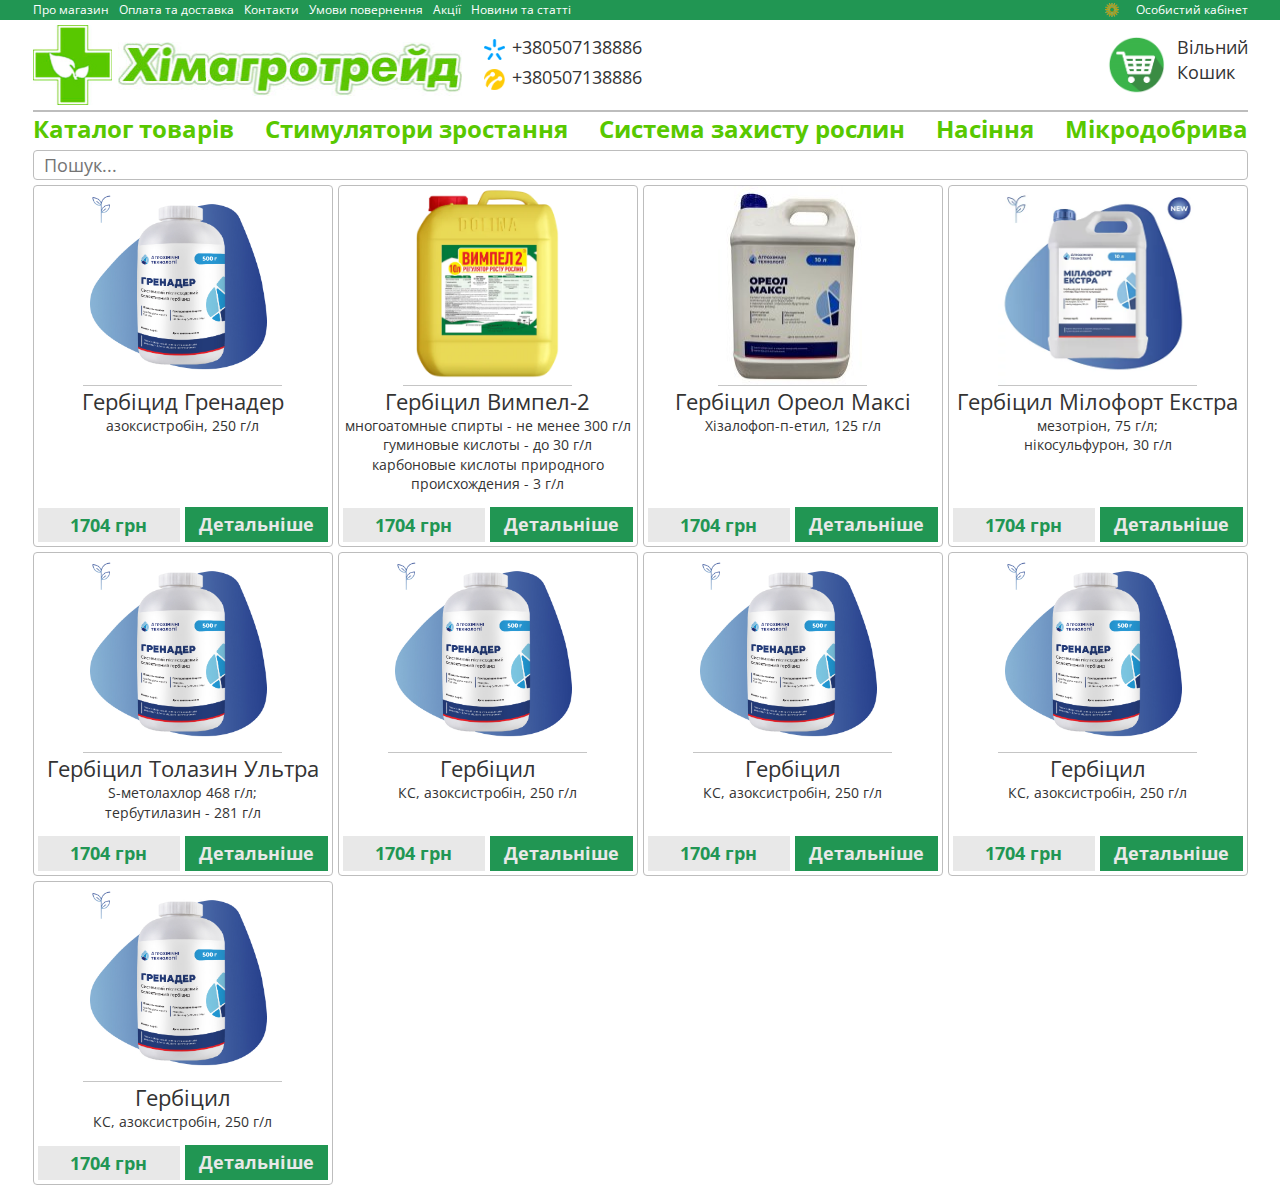
==== tovar.html @ df0c3e1b "Add files via upload" ====
<!DOCTYPE html>
<html lang="en">

<head>
  <meta charset="UTF-8" />
  <meta name="viewport" content="width=device-width, initial-scale=1, shrink-to-fit=no" />
  <link rel="stylesheet" href="css/tovar.css" />
  <title>KhimAgroTrade</title>
</head>

<body>
  <div class="wrapper">
    <header class="header">
      <div class="line">
        <div class="header__container">
          <div class="menu">
            <ul class="menu__list">
              <li class="menu__item"><a href="#">Про магазин</a></li>
              <li class="menu__item"><a href="#">Оплата та доставка</a></li>
              <li class="menu__item"><a href="#">Контакти</a></li>
              <li class="menu__item"><a href="#">Умови повернення</a></li>
              <li class="menu__item"><a href="#">Акції</a></li>
              <li class="menu__item"><a href="#">Новини та статті</a></li>
            </ul>
          </div>
          <div class="office">
            <a class="office__link" href="#">Особистий кабінет</a>
          </div>
          <div class="phones">
            <a href="#1" class="phone__link">0507138886</a>
            <a href="#2" class="phone__link1">0507138886</a>
          </div>
        </div>
      </div>
      <div class="logo__container">
        <div class="logo__content">
          <div class="logo__type">
            <a href="#" class="logo__link">
              <img src="img/logo1.jpg" alt="image" class="logo__image1" />
              <img src="img/logo2.jpg" alt="image" class="logo__image2" />
            </a>
          </div>
          <div class="phone number">
            <a href="#1" class="phone__link">+380507138886</a>
            <a href="#2" class="phone__link1">+380507138886</a>
          </div>
        </div>
        <div class="basket">
          <a href="#" class="basket__link">Вільний<br />
            Кошик</a>
        </div>
      </div>
      <div class="borderline__container">
        <div class="linebord"></div>
      </div>
      <div class="navbar__container">
        <ul class="burger__list">
          <li class="burger__item">
            <a href="#" class="burger__link">Каталог товарів</a>
          </li>
          <li class="burger__item">
            <a href="#" class="burger__link">Стимулятори зростання</a>
          </li>
          <li class="burger__item">
            <a href="#" class="burger__link">Система захисту рослин</a>
          </li>
          <li class="burger__item">
            <a href="#" class="burger__link">Насіння</a>
          </li>
          <li class="burger__item">
            <a href="#" class="burger__link">Мікродобрива</a>
          </li>
        </ul>
      </div>
      <form class="searches__container" action="#" method="post">
        <input class="search__links" autocomplete="off" type="search" name="search" placeholder="Пошук...">
      </form>
    </header>
    <main class="page">
      <div class="page__container">
        <div class="grid">
          <div class="grid__item block">
            <div class="block__list">
              <div class="block__image">
                <img src="img/gerbicid/grenader.jpg" alt="">
              </div>
              <h1 class="block__title">Гербіцид Гренадер</h1>
              <h2 class="block__subtitle">азоксистробін, 250 г/л</h2>
              <div class="block__info">
                <div class="block__money">1704 грн</div>
                <div class="block__deteil">Детальніше</div>
              </div>
            </div>

          </div>
          <div class="grid__item block">
            <div class="block__list">
              <div class="block__image">
                <img src="img/gerbicid/vimpel-2.webp" alt="">
              </div>
              <h1 class="block__title">Гербіцил Вимпел-2</h1>
              <h2 class="block__subtitle">многоатомные спирты - не менее 300 г/л <br>
                гуминовые кислоты - до 30 г/л <br>
                карбоновые кислоты природного происхождения - 3 г/л</h2>
              <div class="block__info">
                <div class="block__money">1704 грн</div>
                <div class="block__deteil">Детальніше</div>
              </div>
            </div>

          </div>
          <div class="grid__item block">
            <div class="block__list">
              <div class="block__image">
                <img src="img/gerbicid/gerbicid-oreol-maksi.jpg" alt="">
              </div>
              <h1 class="block__title">Гербіцил Ореол Максі</h1>
              <h2 class="block__subtitle">Хізалофоп-п-етил, 125 г/л</h2>
              <div class="block__info">
                <div class="block__money">1704 грн</div>
                <div class="block__deteil">Детальніше</div>
              </div>
            </div>

          </div>
          <div class="grid__item block">
            <div class="block__list">
              <div class="block__image">
                <img src="img/gerbicid/mila.jpeg" alt="">
              </div>
              <h1 class="block__title">Гербіцил Мілофорт Екстра</h1>
              <h2 class="block__subtitle">мезотріон, 75 г/л; <br> нікосульфурон, 30 г/л</h2>
              <div class="block__info">
                <div class="block__money">1704 грн</div>
                <div class="block__deteil">Детальніше</div>
              </div>
            </div>

          </div>
          <div class="grid__item block">
            <div class="block__list">
              <div class="block__image">
                <img src="img/gerbicid/grenader.jpg" alt="">
              </div>
              <h1 class="block__title">Гербіцил Толазин Ультра</h1>
              <h2 class="block__subtitle">S-метолахлор 468 г/л; <br> тербутилазин - 281 г/л</h2>
              <div class="block__info">
                <div class="block__money">1704 грн</div>
                <div class="block__deteil">Детальніше</div>
              </div>
            </div>

          </div>
          <div class="grid__item block">
            <div class="block__list">
              <div class="block__image">
                <img src="img/gerbicid/grenader.jpg" alt="">
              </div>
              <h1 class="block__title">Гербіцил</h1>
              <h2 class="block__subtitle">КС, азоксистробін, 250 г/л</h2>
              <div class="block__info">
                <div class="block__money">1704 грн</div>
                <div class="block__deteil">Детальніше</div>
              </div>
            </div>

          </div>
          <div class="grid__item block">
            <div class="block__list">
              <div class="block__image">
                <img src="img/gerbicid/grenader.jpg" alt="">
              </div>
              <h1 class="block__title">Гербіцил</h1>
              <h2 class="block__subtitle">КС, азоксистробін, 250 г/л</h2>
              <div class="block__info">
                <div class="block__money">1704 грн</div>
                <div class="block__deteil">Детальніше</div>
              </div>
            </div>

          </div>
          <div class="grid__item block">
            <div class="block__list">
              <div class="block__image">
                <img src="img/gerbicid/grenader.jpg" alt="">
              </div>
              <h1 class="block__title">Гербіцил</h1>
              <h2 class="block__subtitle">КС, азоксистробін, 250 г/л</h2>
              <div class="block__info">
                <div class="block__money">1704 грн</div>
                <div class="block__deteil">Детальніше</div>
              </div>
            </div>

          </div>
          <div class="grid__item block">
            <div class="block__list">
              <div class="block__image">
                <img src="img/gerbicid/grenader.jpg" alt="">
              </div>
              <h1 class="block__title">Гербіцил</h1>
              <h2 class="block__subtitle">КС, азоксистробін, 250 г/л</h2>
              <div class="block__info">
                <div class="block__money">1704 грн</div>
                <div class="block__deteil">Детальніше</div>
              </div>
            </div>

          </div>
        </div>
      </div>
    </main>
    <footer class="footer">
      <div class="footer__container"></div>
    </footer>
  </div>
</body>

</html>
---- css/tovar.css ----
@import url("reset.css");
@import url("https://fonts.googleapis.com/css2?family=Open+Sans:wght@400;700&display=swap");

/*--header-------------------------------------------------*/
html,
body {
  font-family: "Open Sans", sans-serif;
  font-weight: 400;
  font-size: 12px;
  color: #333;
  height: 100%;
}

.wrapper {
  min-height: 100%;
  display: flex;
  flex-direction: column;
  overflow: clip;
}

[class*="__container"] {
  max-width: 1245px;
  padding: 0 15px;
  margin: 0 auto;
}

.page {
  flex: 1 0 auto;
}

.line {
  background-color: #219653;
  min-height: 20px;
}

.header__container {
  display: flex;
  align-items: center;
  min-height: 20px;
}

.menu {
  flex: 1 1 auto;
}

.menu__list {
  display: flex;
  gap: 10px;
}

.menu__item {
  font-weight: 400;
  font-size: 12px;
  line-height: 1.33;
  color: #ffffff;
  transition: color 0.3s;
}

.menu__item:hover {
  text-decoration: underline;
  color: #afff92;
}

.office__link {
  font-weight: 400;
  font-size: 12px;
  line-height: 1.33;
  color: #ffffff;
  transition: color 0.3s;
}

.office__link::before {
  content: "";
  display: inline-block;
  vertical-align: middle;
  background: url(../img/proff3.png) 0/14px no-repeat;
  width: 16px;
  height: 16px;
  margin-right: 15px;
  transition: transform 0.3s;
}

.office__link:hover::before {
  transform: scale(1.3);
}

.office__link:hover {
  text-decoration: underline;
  color: #afff92;
}

.logo__container {
  display: flex;
  align-items: center;
  justify-content: space-between;
  min-height: 90px;
}

.logo__link {
  display: flex;
  align-items: center;
}

.logo__image1 {
  transition: opacity 0.3s;
  max-width: 80px;
}

.logo__image2 {
  margin-top: 8px;
  padding-left: 6px;
  transition: opacity 0.3s;
  max-width: 350px;
}

.logo__image2:hover,
.logo__image1:hover {
  opacity: 80%;
}

.logo__content {
  display: flex;
  align-items: center;
}

.phone {
  display: flex;
  flex-direction: column;
  margin-left: 22px;
}

.phone__link1,
.phone__link {
  font-size: 18px;
  line-height: 1.38;
  color: #333333;
  transition: color 0.3s;
  align-items: center;
  height: 30px;
}

.phone__link1:hover,
.phone__link:hover {
  color: #75b935;
}

.phone__link::before {
  content: "";
  display: inline-block;
  vertical-align: middle;
  background: url(../img/profii.png) 0/21px no-repeat;
  width: 23px;
  height: 23px;
  margin-right: 5px;
  transition: transform 0.3s;
}

.phone__link1::before {
  content: "";
  display: inline-block;
  vertical-align: middle;
  background: url(../img/profi.png) 0/21px no-repeat;
  width: 23px;
  height: 23px;
  margin-right: 5px;
  transition: transform 0.3s;
}

.phone__link1:hover::before,
.phone__link:hover::before {
  transform: scale(1.3);
}

.basket__link {
  display: flex;
  font-weight: 400;
  font-size: 18px;
  line-height: 1.38;
  color: #333333;
  transition: color 0.3s;
}

.basket__link:hover {
  color: #73a75f;
  text-decoration: underline;
}

.basket__link::before {
  content: "";
  display: inline-block;
  vertical-align: middle;
  background: url(../img/korz2.png) 0/58px no-repeat;
  width: 60px;
  height: 60px;
  margin-right: 10px;
  transition: transform 0.3s;
}

.basket__link:hover::before {
  transform: scale(1.1);
}

.linebord {
  border: 0.5px solid #BDBDBD;
}

.burger__list {
  display: flex;
  justify-content: space-between;
  gap: 5px;
}

.burger__item {
  display: inline-flex;
}

.burger__link {
  font-weight: 700;
  font-size: 24px;
  line-height: 33px;
  color: #58C800;
  transition: color 0.3s;
}

.burger__link:hover {
  color: #50ac0a;
  text-decoration: underline;
}

@media (max-width: 1149px) {
  .burger__link {
    font-size: 22px;
    line-height: 1.3;
  }
}

@media (max-width: 1063px) {
  .burger__link {
    font-size: 20px;
    line-height: 1.3;
  }
}

.search__container {
  display: flex;
  align-items: center;
}

.search__links {
  margin-top: 5px;
  padding-left: 10px;
  height: 30px;
  width: 100%;
  border: 1px solid #BDBDBD;
  border-radius: 4px;
  font-size: 18px;
  line-height: 18/25;
  color: #58C800;
}

.search__links:focus {
  outline: none;
  border: 1px solid #219653;
}

.phones {
  display: none;
}

/*--Tovar-------------------------------------------------*/

.grid {
  padding-top: 5px;
  display: grid;
  grid-template-columns: repeat(auto-fit, minmax(265px, 1fr));
  /*grid-template: repeat(2, 1fr)/repeat(4, 1fr);*/
  gap: 5px;
}

.grid__item {
  display: grid;
}

.block__list {
  display: flex;
  flex-direction: column;
  border: 1px solid #BDBDBD;
  border-radius: 4px;
}

.block__image {
  text-align: center;
}

.block__image img {
  max-height: 200px;
  max-width: 200px;
  border-bottom: 1px solid #C5C5C5;
}

.block__title {
  text-align: center;
  font-weight: 400;
  font-size: 22px;
  line-height: 1.37;
  color: #333333;
  padding: 0 5px;
}

.block__subtitle {
  text-align: center;
  font-weight: 400;
  font-size: 14px;
  line-height: 1.38;
  color: #333333;
  padding: 0 5px;
  padding-bottom: 10px;
}

.block__info {
  display: flex;
  justify-content: space-between;
  flex: 1 0 auto;
  align-items: flex-end;
  column-gap: 5px;
  text-align: center;
  margin: 4px;
}

.block__money {
  flex: 1 1 140px;
  padding: 5px 0px;
  font-weight: 700;
  font-size: 18px;
  line-height: 1.36;
  color: #219653;
  background-color: #E8E8E8;
}

.block__deteil {
  flex: 1 1 140px;
  padding: 5px 0px;
  font-weight: 700;
  font-size: 18px;
  line-height: 1.38;
  color: #E8E8E8;
  background-color: #219653;
}


















/*--------------------------------------------------------------*/

@media (max-width:991.98px) {
  .logo__container {
    min-height: 60px;
  }

  .logo__image1 {
    max-width: 50px;
  }

  .logo__image2 {
    margin-top: 5px;
    padding-left: 3px;
    max-width: 300px;
  }

  .phone__link1,
  .phone__link {
    font-size: 14px;
    line-height: 1.6;
    height: 25px;
  }

  .phone {
    margin-left: 10px;
  }

  .phone__link::before {
    background: url(../img/profii.png) 0/19px no-repeat;
    width: 21px;
    height: 21px;
    margin-right: 1px;
  }

  .phone__link1::before {
    background: url(../img/profi.png) 0/19px no-repeat;
    width: 21px;
    height: 21px;
    margin-right: 1px;
  }

  .basket__link {
    font-size: 16px;
    line-height: 1.3;
  }

  .basket__link::before {
    background: url(../img/korz2.png) 0/50px no-repeat;
    width: 50px;
    height: 50px;
    margin-right: 10px;
  }


  .burger__link {
    font-size: 18px;
    line-height: 1.3;
  }

  .search__links {
    margin-top: 3px;
    padding-left: 5px;
    height: 20px;
    font-size: 16px;
  }
}

@media (max-width:876px) {
  .burger__link {
    font-size: 15.6px;
    line-height: 1.2;
  }
}

@media (max-width:768.98px) {
  .header__container {
    height: 5px;
  }

  .menu__list {
    gap: 5px;
  }

  .menu__item {
    font-size: 10px;
  }

  .office__link {
    font-size: 10px;
  }

  .office__link::before {
    background: url(../img/proff3.png) 0/12px no-repeat;
    width: 14px;
    height: 14px;
    margin-right: 0px;
  }

  .logo__image1 {
    max-width: 35px;
  }

  .logo__image2 {
    margin-top: 5px;
    padding-left: 0px;
    max-width: 230px;
  }

  .phone__link1,
  .phone__link {
    font-size: 14px;
    line-height: 1.5;
    height: 20px;
  }

  .phone {
    margin-left: 10px;
  }

  .phone__link::before {
    background: url(../img/profii.png) 0/17px no-repeat;
    width: 17px;
    height: 17px;
    margin-right: 1px;
  }

  .phone__link1::before {
    background: url(../img/profi.png) 0/17px no-repeat;
    width: 17px;
    height: 17px;
    margin-right: 1px;
  }

  .basket__link {
    font-size: 14px;
    line-height: 1.2;
  }

  .basket__link::before {
    background: url(../img/korz2.png) 0/28px no-repeat;
    width: 30px;
    height: 30px;
    margin-right: 0px;
  }

  .logo__container {
    min-height: 0px;
  }

  .borderline__container {
    display: none;
  }

  .navbar__container {
    display: none;
  }

  .search__links {
    margin-top: 3px;
    padding-left: 5px;
    height: 20px;
    font-size: 14px;
  }
}

@media (max-width:576px) {
  .menu {
    display: none;
  }

  .logo__image1 {
    display: none;
  }

  .logo__image2 {
    max-width: 250px;
  }

  .phone {
    margin-left: 5px;
  }

  .phone__link1,
  .phone__link {
    font-size: 14px;
    line-height: 1.7;
    height: 23px;
  }

  .phone__link::before {
    background: url(../img/profii.png) 0/15px no-repeat;
    width: 17px;
    height: 17px;
    margin-right: 1px;
  }

  .phone__link1::before {
    background: url(../img/profi.png) 0/15px no-repeat;
    width: 17px;
    height: 17px;
    margin-right: 1px;
  }

  .logo__container {
    min-height: 0px;
  }

  .basket__link {
    font-size: 14px;
    line-height: 1.2;
  }

  .basket__link::before {
    background: url(../img/korz2.png) 0/30px no-repeat;
    width: 32px;
    height: 32px;
    margin-right: 0px;
  }
}

@media (max-width:520px) {
  .phones {
    display: block;
  }

  .phones a {
    margin-left: 10px;
    font-size: 10px;
    color: #fff;
  }

  .phone__link::before {
    background: url(../img/profii.png) 0/10px no-repeat;
    width: 12px;
    margin-right: 1px;
  }

  .phone__link1::before {
    background: url(../img/profi.png) 0/10px no-repeat;
    width: 12px;
    margin-right: 1px;
  }

  .header__container {
    justify-content: space-between;
  }

  .number {
    display: none;
  }

  .logo__image2 {
    margin-top: 3px;
    max-width: 220px;
  }
}

@media (max-width:350px) {
  .logo__image2 {
    margin-top: 5px;
    max-width: 80%;
  }

  .basket__link {
    font-size: 12px;
    line-height: 1.2;
  }

  .basket__link::before {
    background: url(../img/korz2.png) 0/26px no-repeat;
    width: 28px;
    margin-right: 0px;
  }

  .header__container {
    justify-content: space-between;
  }

  .phones {
    margin-left: 5px;
  }

  .phones a {
    margin-left: 0px;
    font-size: 10px;
    color: #fff;
  }

  .phone__link::before {
    background: url(../img/profii.png) 0/10px no-repeat;
    width: 12px;
    margin-right: 1px;
  }

  .phone__link1::before {
    background: url(../img/profi.png) 0/10px no-repeat;
    width: 12px;
    margin-right: 1px;
  }

  .search__links {
    margin-top: 0px;
    padding-left: 3px;
    height: 20px;
    font-size: 10px;
  }

  .logo__image2 {
    margin-top: 0px;
  }
}

@media (max-width:350px) {
  .phones a {
    overflow: hidden;
  }

  .logo__image2 {
    margin-top: 0px;
    max-width: 180px;
  }

  .logo__type {
    margin-top: 3px;
    max-width: 100%;
  }
}
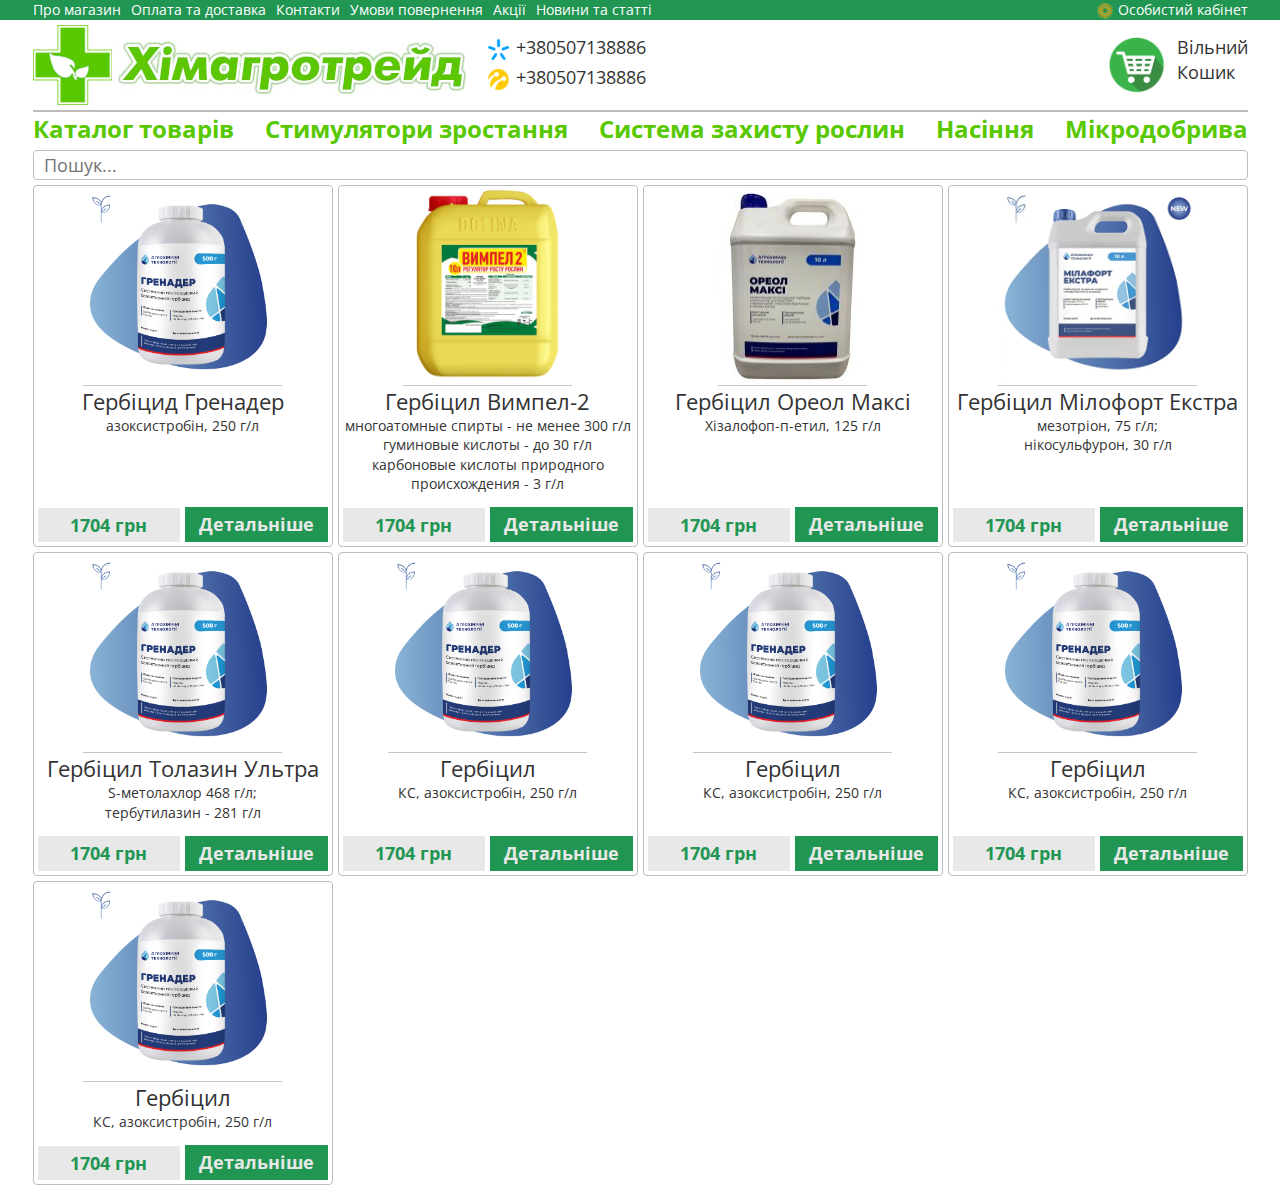
==== commit a656418b: "Add files via upload" ====
--- a/tovar.html
+++ b/tovar.html
@@ -4,7 +4,7 @@
 <head>
   <meta charset="UTF-8" />
   <meta name="viewport" content="width=device-width, initial-scale=1, shrink-to-fit=no" />
-  <link rel="stylesheet" href="css/tovar.css" />
+  <link rel="stylesheet" href="css/main.css" />
   <title>KhimAgroTrade</title>
 </head>
 
@@ -23,24 +23,24 @@
               <li class="menu__item"><a href="#">Новини та статті</a></li>
             </ul>
           </div>
+          <div class="phones open">
+            <a href="#1" class="phones__link">+380507138886</a>
+            <a href="#2" class="phones__link1">+380507138886</a>
+          </div>
           <div class="office">
             <a class="office__link" href="#">Особистий кабінет</a>
-          </div>
-          <div class="phones">
-            <a href="#1" class="phone__link">0507138886</a>
-            <a href="#2" class="phone__link1">0507138886</a>
           </div>
         </div>
       </div>
       <div class="logo__container">
         <div class="logo__content">
           <div class="logo__type">
-            <a href="#" class="logo__link">
+            <a href="index.html" class="logo__link">
               <img src="img/logo1.jpg" alt="image" class="logo__image1" />
               <img src="img/logo2.jpg" alt="image" class="logo__image2" />
             </a>
           </div>
-          <div class="phone number">
+          <div class="phone close">
             <a href="#1" class="phone__link">+380507138886</a>
             <a href="#2" class="phone__link1">+380507138886</a>
           </div>
@@ -57,23 +57,15 @@
         <ul class="burger__list">
           <li class="burger__item">
             <a href="#" class="burger__link">Каталог товарів</a>
-          </li>
-          <li class="burger__item">
             <a href="#" class="burger__link">Стимулятори зростання</a>
-          </li>
-          <li class="burger__item">
             <a href="#" class="burger__link">Система захисту рослин</a>
-          </li>
-          <li class="burger__item">
             <a href="#" class="burger__link">Насіння</a>
-          </li>
-          <li class="burger__item">
             <a href="#" class="burger__link">Мікродобрива</a>
           </li>
         </ul>
       </div>
       <form class="searches__container" action="#" method="post">
-        <input class="search__links" autocomplete="off" type="search" name="search" placeholder="Пошук...">
+        <input class="search__links" autocomplete="off" type="search" name="search" placeholder="Пошук..." />
       </form>
     </header>
     <main class="page">
--- a/css/main.css
+++ b/css/main.css
@@ -0,0 +1,567 @@
+@import url("reset.css");
+@import url("https://fonts.googleapis.com/css2?family=Open+Sans:wght@400;700&display=swap");
+@import url("tovar.css");
+
+html,
+body {
+  font-family: "Open Sans", sans-serif;
+  font-weight: 400;
+  font-size: 12px;
+  color: #333;
+  height: 100%;
+}
+
+.wrapper {
+  min-height: 100%;
+  display: flex;
+  flex-direction: column;
+  overflow: clip;
+}
+
+[class*="__container"] {
+  max-width: 1245px;
+  padding: 0 15px;
+  margin: 0 auto;
+}
+
+.page {
+  flex: 1 0 auto;
+}
+
+.line {
+  background-color: #219653;
+}
+
+.header__container {
+  display: flex;
+  justify-content: space-between;
+  align-items: center;
+  min-height: 20px;
+}
+
+/* ------------------------- */
+
+.menu__list {
+  display: flex;
+  flex-wrap: wrap;
+  gap: 10px;
+}
+
+.menu__item {
+  font-weight: 400;
+  font-size: 14px;
+  color: #ffffff;
+  transition: color 0.3s;
+}
+
+.menu__item:hover {
+  text-decoration: underline;
+  color: #afff92;
+}
+
+.office__link {
+  font-weight: 400;
+  font-size: 14px;
+  line-height: 1.3;
+  color: #ffffff;
+  transition: color 0.3s;
+}
+
+.office__link::before {
+  content: "";
+  display: inline-flex;
+  vertical-align: middle;
+  background: url(../img/proff3.png) 0/16px no-repeat;
+  width: 16px;
+  height: 16px;
+  margin-right: 5px;
+  transition: transform 0.3s;
+}
+
+.office__link:hover::before {
+  transform: scale(1.3);
+}
+
+.office__link:hover {
+  text-decoration: underline;
+  color: #afff92;
+}
+
+/* ---------------------------- */
+
+.logo__container {
+  display: flex;
+  align-items: center;
+  min-height: 90px;
+}
+
+.logo__content {
+  display: flex;
+  flex: 1 1 auto;
+  align-items: center;
+}
+
+.logo__link {
+  display: flex;
+  align-items: center;
+}
+
+.logo__image1 {
+  transition: opacity 0.3s;
+}
+
+.logo__image2 {
+  margin-top: 5px;
+  padding-left: 6px;
+  transition: opacity 0.3s;
+}
+
+.logo__image2:hover,
+.logo__image1:hover {
+  opacity: 80%;
+}
+
+.phone {
+  display: flex;
+  flex-direction: column;
+  margin-left: 22px;
+}
+
+.phone__link1,
+.phone__link {
+  font-size: 18px;
+  line-height: 1.38;
+  color: #333333;
+  transition: color 0.3s;
+  align-items: center;
+  height: 30px;
+}
+
+.phone__link1:hover,
+.phone__link:hover {
+  color: #75b935;
+}
+
+.phone__link::before {
+  content: "";
+  display: inline-block;
+  vertical-align: middle;
+  background: url(../img/profii.png) 0/21px no-repeat;
+  width: 23px;
+  height: 23px;
+  margin-right: 5px;
+  transition: transform 0.3s;
+}
+
+.phone__link1::before {
+  content: "";
+  display: inline-block;
+  vertical-align: middle;
+  background: url(../img/profi.png) 0/21px no-repeat;
+  width: 23px;
+  height: 23px;
+  margin-right: 5px;
+  transition: transform 0.3s;
+}
+
+.phone__link1:hover::before,
+.phone__link:hover::before {
+  transform: scale(1.3);
+}
+
+.basket__link {
+  display: flex;
+  font-weight: 400;
+  font-size: 18px;
+  line-height: 1.38;
+  color: #333333;
+  transition: color 0.3s;
+}
+
+.basket__link:hover {
+  color: #73a75f;
+  text-decoration: underline;
+}
+
+.basket__link::before {
+  content: "";
+  display: inline-block;
+  vertical-align: middle;
+  background: url(../img/korz2.png) 0/58px no-repeat;
+  width: 60px;
+  height: 60px;
+  margin-right: 10px;
+  transition: transform 0.3s;
+}
+
+.basket__link:hover::before {
+  transform: scale(1.1);
+}
+
+/* ------------------------------- */
+
+.linebord {
+  border: 0.5px solid #BDBDBD;
+}
+
+/* ------------------------------ */
+
+.burger__item {
+  display: flex;
+  justify-content: space-between;
+}
+
+.burger__link {
+  font-weight: 700;
+  font-size: 24px;
+  line-height: 33px;
+  color: #58C800;
+  transition: color 0.3s;
+}
+
+@media (max-width:1140px) {
+  .burger__link {
+    font-size: 20.5px;
+    line-height: 33px;
+  }
+
+}
+
+.burger__link:hover {
+  color: #50ac0a;
+  text-decoration: underline;
+}
+
+.search__container {
+  display: flex;
+  align-items: center;
+}
+
+.search__links {
+  margin-top: 5px;
+  padding-left: 10px;
+  height: 30px;
+  width: 100%;
+  border: 1px solid #BDBDBD;
+  border-radius: 4px;
+  font-size: 18px;
+  line-height: 18/25;
+  color: #58C800;
+}
+
+.search__links:focus {
+  outline: none;
+  border: 1px solid #219653;
+}
+
+.open {
+  display: none;
+}
+
+/* ----------------------------------- */
+
+.portfolio__items {
+  display: grid;
+  grid-template-columns: repeat(auto-fit, minmax(200px, 1fr));
+  /* grid-template-columns: 1fr 1fr 1fr 1fr 1fr; */
+  gap: 5px;
+  margin-top: 10px;
+}
+
+.portfolio__column {
+  display: grid;
+}
+
+.portfolio__columnses {
+  padding: 10px;
+  background: #FFFFFF;
+  border: 1px solid #BDBDBD;
+}
+
+.item-portfolio__image img {
+  max-width: 100%;
+  transition: transform 0.3s;
+}
+
+.item-portfolio__image:hover img {
+  transform: scale(1.04);
+}
+
+.item-portfolio__title {
+  text-align: center;
+  font-size: 24px;
+  color: #333333;
+  transition: color 0.3s;
+}
+
+.item-portfolio__title:hover {
+  color: #888888;
+}
+
+.item-portfolio__title {
+  padding-bottom: 5px;
+}
+
+
+
+
+/* ------------------------------------------------ */
+@media (max-width:1078px) {
+
+  .item-portfolio__title {
+    font-size: 21.5px;
+  }
+}
+
+@media (max-width:991.98px) {
+  .portfolio__items {
+    display: grid;
+    /* grid-template-columns: repeat(auto-fit, minmax(170px, 1fr)); */
+    grid-template-columns: 1fr 1fr 1fr 1fr 1fr;
+    gap: 5px;
+    margin-top: 10px;
+  }
+
+  .logo__container {
+    min-height: 60px;
+  }
+
+  .logo__image1 {
+    max-width: 50px;
+  }
+
+  .logo__image2 {
+    margin-top: 5px;
+    padding-left: 6px;
+    max-width: 250px;
+  }
+
+  .menu__list {
+    gap: 6px;
+  }
+
+  .burger__link {
+    font-size: 15.5px;
+    line-height: 33px;
+  }
+
+  .item-portfolio__title {
+    font-size: 16px;
+  }
+}
+
+@media (max-width:768.98px) {
+  .portfolio__items {
+    display: grid;
+    grid-template-columns: repeat(auto-fit, minmax(190px, 1fr));
+    /* grid-template-columns: 1fr 1fr 1fr 1fr 1fr; */
+    gap: 5px;
+    margin-top: 10px;
+  }
+
+  .logo__container {
+    min-height: 60px;
+  }
+
+  .logo__image1 {
+    max-width: 50px;
+  }
+
+  .logo__image2 {
+    margin-top: 5px;
+    padding-left: 6px;
+    max-width: 250px;
+  }
+
+  .phone__link1,
+  .phone__link {
+    font-size: 14px;
+    line-height: 1.8;
+    align-items: center;
+  }
+
+  .phone__link::before {
+    background: url(../img/profii.png) 0/21px no-repeat;
+    width: 23px;
+    height: 23px;
+    margin-right: 5px;
+  }
+
+  .phone__link1::before {
+    background: url(../img/profi.png) 0/21px no-repeat;
+    width: 23px;
+    height: 23px;
+    margin-right: 5px;
+  }
+
+  .basket__link {
+    font-size: 14px;
+    line-height: 1.3;
+  }
+
+  .basket__link::before {
+    background: url(../img/korz2.png) 0/38px no-repeat;
+    width: 40px;
+    height: 40px;
+    margin-right: 5px;
+  }
+
+  .burger__list,
+  .menu {
+    display: none;
+  }
+
+  .menu__item {
+    font-size: 12px;
+  }
+
+  .office__link {
+    font-size: 12px;
+    line-height: 1.3;
+  }
+
+  .burger__item {
+    flex-wrap: wrap;
+    justify-content: start;
+    gap: 7px;
+  }
+
+  .burger__link {
+    font-size: 15.5px;
+    line-height: 33px;
+  }
+
+  .open {
+    display: block;
+  }
+
+  .close {
+    display: none;
+  }
+
+  .phones {
+    display: flex;
+  }
+
+  .phones__link1,
+  .phones__link {
+    font-size: 14px;
+    line-height: 0.5;
+    color: #ffffff;
+    transition: color 0.3s;
+    padding-left: 5px;
+  }
+
+  .phones__link1:hover,
+  .phones__link:hover {
+    color: #75b935;
+  }
+
+  .phones__link::before {
+    content: "";
+    display: inline-block;
+    vertical-align: middle;
+    background: url(../img/profii.png) 0/14px no-repeat;
+    width: 16px;
+    height: 16px;
+    margin-right: 5px;
+    transition: transform 0.3s;
+  }
+
+  .phones__link1::before {
+    content: "";
+    display: inline-block;
+    vertical-align: middle;
+    background: url(../img/profi.png) 0/14px no-repeat;
+    width: 16px;
+    height: 16px;
+    margin-right: 5px;
+    transition: transform 0.3s;
+  }
+
+  .phones__link1:hover::before,
+  .phones__link:hover::before {
+    transform: scale(1.3);
+  }
+}
+
+@media (max-width:610px) {
+  .portfolio__items {
+    display: grid;
+    grid-template-columns: repeat(auto-fit, minmax(160px, 1fr));
+    /* grid-template-columns: 1fr 1fr 1fr 1fr 1fr; */
+    gap: 5px;
+    margin-top: 10px;
+  }
+
+  .phone {
+    margin-left: 10px;
+  }
+
+  .logo__container {
+    min-height: 40px;
+  }
+
+  .logo__image1 {
+    display: none;
+  }
+
+  .phone__link::before {
+    margin-right: 2px;
+  }
+
+  .phone__link1::before {
+    margin-right: 2px;
+  }
+
+  .basket__link::before {
+    margin-right: 2px;
+  }
+
+  .item-portfolio__title {
+    font-size: 16px;
+  }
+}
+
+@media (max-width:520px) {
+  .portfolio__items {
+    display: grid;
+    grid-template-columns: repeat(auto-fit, minmax(150px, 1fr));
+    /* grid-template-columns: 1fr 1fr 1fr 1fr 1fr; */
+    gap: 5px;
+    margin-top: 10px;
+  }
+
+  .logo__image2 {
+    max-width: 200px;
+  }
+
+  .portfolio__column {
+    display: grid;
+  }
+
+  .office__link {
+    font-size: 14px;
+  }
+
+  .header__container {
+    min-height: 35px;
+  }
+
+  .phones {
+    display: flex;
+    flex-direction: column;
+    padding-top: 5px;
+    padding-bottom: 5px;
+  }
+}
+
+@media (max-width:350px) {
+  .logo__image2 {
+    max-width: 150px;
+  }
+
+  .office__link {
+    font-size: 12px;
+  }
+}